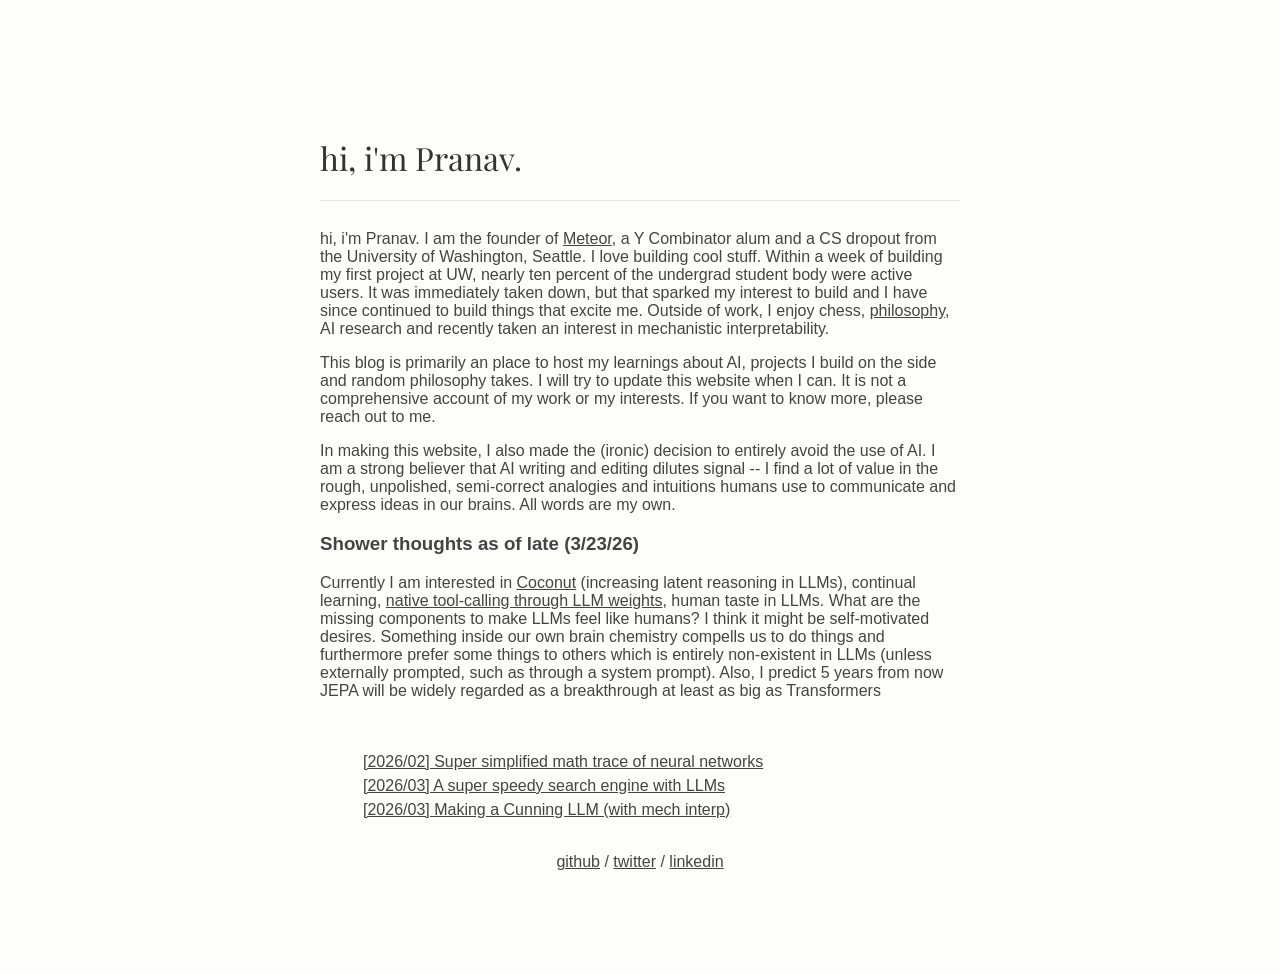
==== index.html @ ae72041b "updated" ====
<html>
    <head>
        <link rel="preconnect" href="https://fonts.googleapis.com">
        <link rel="preconnect" href="https://fonts.gstatic.com" crossorigin>
        <link href="https://fonts.googleapis.com/css2?family=Playfair+Display:ital,wght@0,400..900;1,400..900&display=swap" rel="stylesheet">
        <!-- <link href="https://fonts.googleapis.com/css2?family=IBM+Plex+Serif:ital,wght@0,100;0,200;0,300;0,400;0,500;0,600;0,700;1,100;1,200;1,300;1,400;1,500;1,600;1,700&display=swap" rel="stylesheet"> -->
        <!-- <link href="https://fonts.googleapis.com/css2?family=Cormorant+Garamond:ital,wght@0,300..700;1,300..700&display=swap" rel="stylesheet"> -->
        <!-- <link href="https://fonts.googleapis.com/css2?family=Inter:ital,opsz,wght@0,14..32,100..900;1,14..32,100..900&display=swap" rel="stylesheet"> -->
        <link href="https://fonts.googleapis.com/css2?family=Google+Sans:ital,opsz,wght@0,17..18,400..700;1,17..18,400..700&family=Inter:ital,opsz,wght@0,14..32,100..900;1,14..32,100..900&display=swap" rel="stylesheet">
        <title>Pranav's slop-free website</title>
        <link rel="stylesheet" href="style.css">
    </head>
    <body>
        <h1>hi, i'm Pranav.</h1>
        <hr>
        <p>hi, i'm Pranav. I am the founder of <a href="https://browse.dev">Meteor</a>, a Y Combinator alum and a CS dropout from the University of Washington, Seattle. I love building cool stuff. Within a week of building my first project at UW, nearly ten percent of the undergrad student body were active users. It was immediately taken down, but that sparked my interest to build and I have since continued to build things that excite me. Outside of work, I enjoy chess, <a href="philosophy.html"> philosophy</a>, AI research and recently taken an interest in mechanistic interpretability.</p>
        <!-- <p>
            I decided to start documenting my writing with two main stated purposes. First and foremost, as a means to document my learnings.   as a means to reflect over the changes in my opinions, predictions and learnings** through time. 
        </p> -->
        <p>
            This blog is primarily an place to host my learnings about AI, projects I build on the side and random philosophy takes. I will try to update this website when I can. It is not a comprehensive account of my work or my interests. If you want to know more, please reach out to me.
        </p>
        <p>
            In making this website, I also made the (ironic) decision to entirely avoid the use of AI. I am a strong believer that AI writing and editing dilutes signal -- I find a lot of value in the rough, unpolished, semi-correct analogies and intuitions humans use to communicate and express ideas in our brains. All words are my own.
        </p>
        <h3>Shower thoughts as of late (3/23/26)</h3>
        <p>
            Currently I am interested in <a href="https://arxiv.org/abs/2412.06769">Coconut</a> (increasing latent reasoning in LLMs), continual learning, <a href="https://www.percepta.ai/blog/can-llms-be-computers">native tool-calling through LLM weights</a>, human taste in LLMs. What are the missing components to make LLMs feel like humans? I think it might be self-motivated desires. Something inside our own brain chemistry compells us to do things and furthermore prefer some things to others which is entirely non-existent in LLMs (unless externally prompted, such as through a system prompt). Also, I predict 5 years from now JEPA will be widely regarded as a breakthrough at least as big as Transformers
        </p>
        <br>
        <ul>
            <li>
                <a href="blogs/transformermath.html">[2026/02] Super simplified math trace of neural networks</a>
            </li>
            <li>
                <a href="blogs/speedysearch.html">[2026/03] A super speedy search engine with LLMs</a>
            </li>
            <li>
                <a href="blogs/cunningllm.html">[2026/03] Making a Cunning LLM (with mech interp)</a>
            </li>
        </ul>
    </body>
    <footer>
        <p>
            <a href="https://github.com/AnonymousBazinga">github</a> / <a href="https://www.x.com/pranavcmadhukar">twitter</a> / <a href="https://www.linkedin.com/in/pranav-madhukar-pcm/">linkedin</a> 
        </p>
    </footer>
</html>
---- style.css ----
body {
    background-color: #fdfdfa; 
    color: #444444;
    font-family: "Google Sans", sans-serif;
    padding: 10%;
    margin-left: 15%;
    margin-right: 15%;
}

h1, h2 {
    /* font-family: Lyon-Text, Georgia, ui-serif, serif; -- doesnt exist */
    /* font-family: "Graphik LC Web", Arial, sans-serif; -- doesnt exist*/
    font-family: Playfair Display, serif;
    font-weight: 400;
    color: #333;
}

a {
    color: #444444;
    /* text-decoration: none; */
}

a::visited {
    color: #d2d0d0;
}

li {
    padding: 0.5%;
    list-style: none;
}

footer {
    position: fixed;
    bottom: 0;
    left: 0;
    right: 0;
    text-align: center;
    padding: 1%;
}

hr {
    padding: 1%;
    border-top: 1px solid #e3e3e3;
    border-bottom: none;
    border-left: none;
    border-right: none;
}
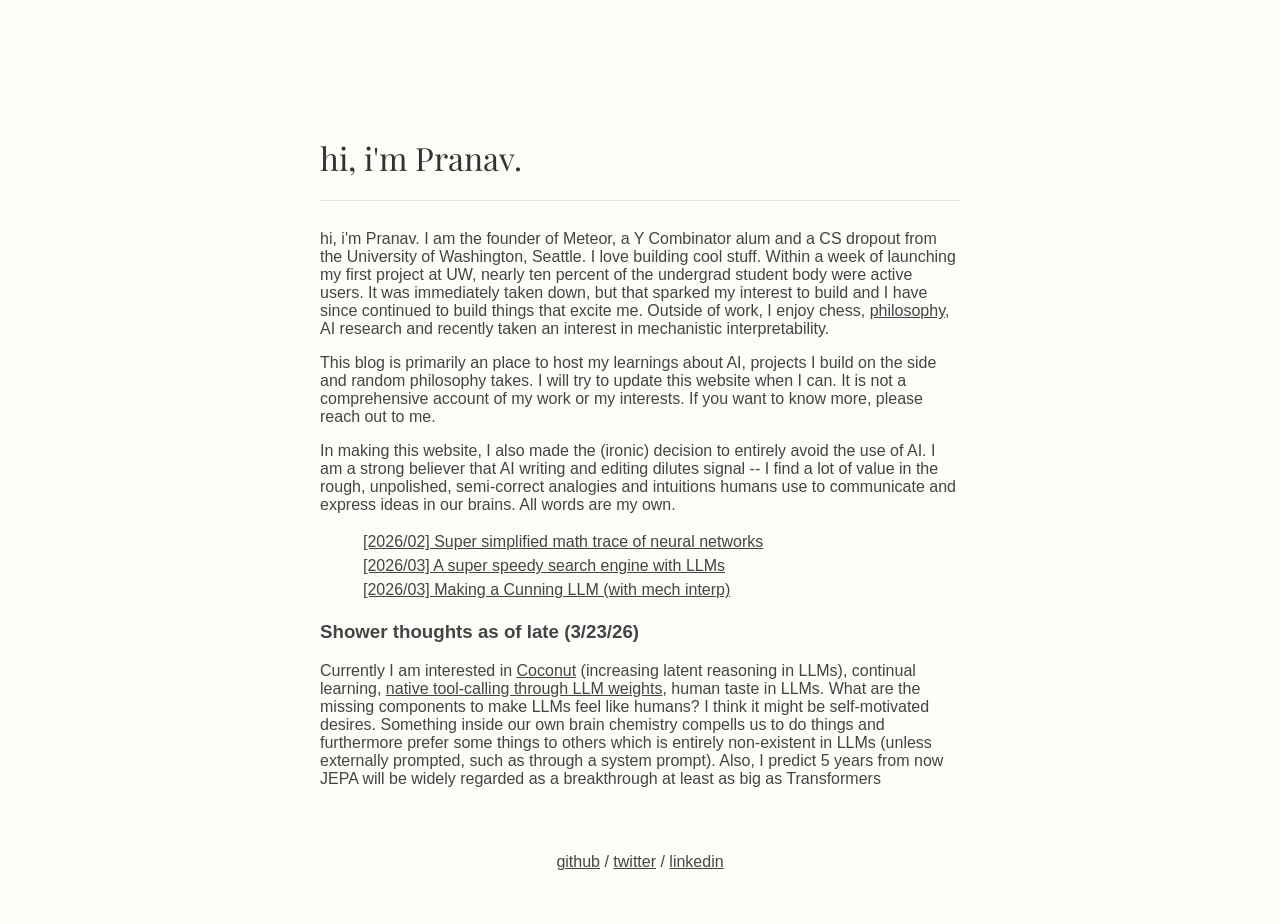
==== commit 3f218fca: "cleaned up a little bit" ====
--- a/index.html
+++ b/index.html
@@ -13,7 +13,7 @@
     <body>
         <h1>hi, i'm Pranav.</h1>
         <hr>
-        <p>hi, i'm Pranav. I am the founder of <a href="https://browse.dev">Meteor</a>, a Y Combinator alum and a CS dropout from the University of Washington, Seattle. I love building cool stuff. Within a week of building my first project at UW, nearly ten percent of the undergrad student body were active users. It was immediately taken down, but that sparked my interest to build and I have since continued to build things that excite me. Outside of work, I enjoy chess, <a href="philosophy.html"> philosophy</a>, AI research and recently taken an interest in mechanistic interpretability.</p>
+        <p>hi, i'm Pranav. I am the founder of Meteor, a Y Combinator alum and a CS dropout from the University of Washington, Seattle. I love building cool stuff. Within a week of launching my first project at UW, nearly ten percent of the undergrad student body were active users. It was immediately taken down, but that sparked my interest to build and I have since continued to build things that excite me. Outside of work, I enjoy chess, <a href="philosophy.html"> philosophy</a>, AI research and recently taken an interest in mechanistic interpretability.</p>
         <!-- <p>
             I decided to start documenting my writing with two main stated purposes. First and foremost, as a means to document my learnings.   as a means to reflect over the changes in my opinions, predictions and learnings** through time. 
         </p> -->
@@ -23,11 +23,6 @@
         <p>
             In making this website, I also made the (ironic) decision to entirely avoid the use of AI. I am a strong believer that AI writing and editing dilutes signal -- I find a lot of value in the rough, unpolished, semi-correct analogies and intuitions humans use to communicate and express ideas in our brains. All words are my own.
         </p>
-        <h3>Shower thoughts as of late (3/23/26)</h3>
-        <p>
-            Currently I am interested in <a href="https://arxiv.org/abs/2412.06769">Coconut</a> (increasing latent reasoning in LLMs), continual learning, <a href="https://www.percepta.ai/blog/can-llms-be-computers">native tool-calling through LLM weights</a>, human taste in LLMs. What are the missing components to make LLMs feel like humans? I think it might be self-motivated desires. Something inside our own brain chemistry compells us to do things and furthermore prefer some things to others which is entirely non-existent in LLMs (unless externally prompted, such as through a system prompt). Also, I predict 5 years from now JEPA will be widely regarded as a breakthrough at least as big as Transformers
-        </p>
-        <br>
         <ul>
             <li>
                 <a href="blogs/transformermath.html">[2026/02] Super simplified math trace of neural networks</a>
@@ -39,6 +34,10 @@
                 <a href="blogs/cunningllm.html">[2026/03] Making a Cunning LLM (with mech interp)</a>
             </li>
         </ul>
+        <h3>Shower thoughts as of late (3/23/26)</h3>
+        <p>
+            Currently I am interested in <a href="https://arxiv.org/abs/2412.06769">Coconut</a> (increasing latent reasoning in LLMs), continual learning, <a href="https://www.percepta.ai/blog/can-llms-be-computers">native tool-calling through LLM weights</a>, human taste in LLMs. What are the missing components to make LLMs feel like humans? I think it might be self-motivated desires. Something inside our own brain chemistry compells us to do things and furthermore prefer some things to others which is entirely non-existent in LLMs (unless externally prompted, such as through a system prompt). Also, I predict 5 years from now JEPA will be widely regarded as a breakthrough at least as big as Transformers
+        </p>
     </body>
     <footer>
         <p>
--- a/style.css
+++ b/style.css
@@ -30,6 +30,7 @@
 }
 
 footer {
+    background-color: #fdfdfa;
     position: fixed;
     bottom: 0;
     left: 0;
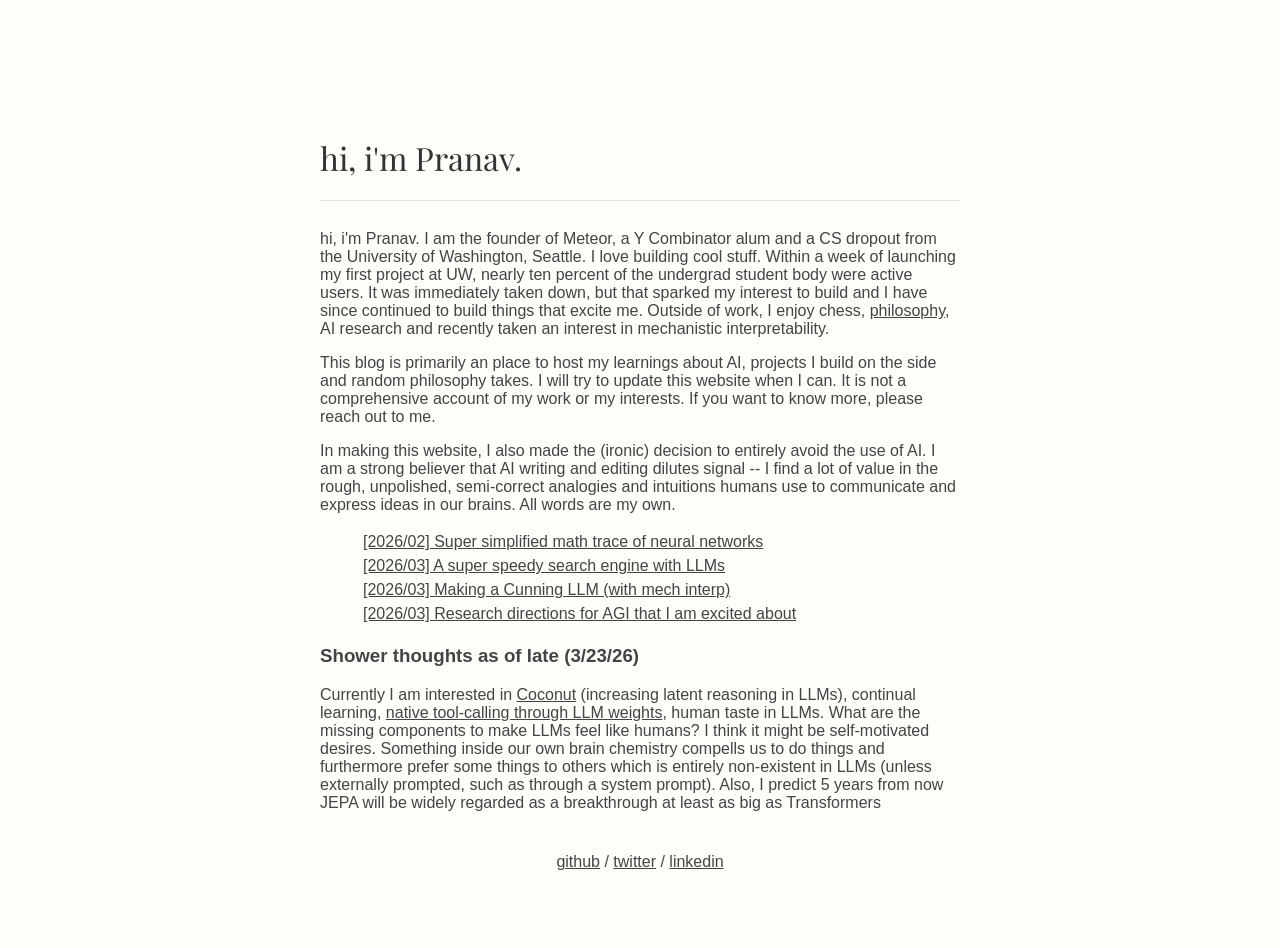
==== commit e91eb2c9: "new blog" ====
--- a/index.html
+++ b/index.html
@@ -33,6 +33,9 @@
             <li>
                 <a href="blogs/cunningllm.html">[2026/03] Making a Cunning LLM (with mech interp)</a>
             </li>
+            <li>
+                <a href="blogs/agidirection.html">[2026/03] Research directions for AGI that I am excited about</a>
+            </li>
         </ul>
         <h3>Shower thoughts as of late (3/23/26)</h3>
         <p>
--- a/style.css
+++ b/style.css
@@ -5,6 +5,7 @@
     padding: 10%;
     margin-left: 15%;
     margin-right: 15%;
+    position: relative;
 }
 
 h1, h2 {
@@ -45,4 +46,64 @@
     border-bottom: none;
     border-left: none;
     border-right: none;
+}
+
+.footnote {
+    position: absolute;
+    right: -11vw;
+    width: 18vw;
+    padding: 14px 18px;
+    font-size: 0.82em;
+    line-height: 1.55;
+    color: #888;
+    background: #f8f8f6;
+    transition: background 0.25s ease, color 0.25s ease;
+}
+
+.footnote:hover,
+.footnote.highlight {
+    background: #f0efec;
+    color: #666;
+}
+
+.footnote a {
+    color: #7a8a9a;
+}
+
+.footnote a:hover {
+    color: #444;
+}
+
+/* This is the style for the [1], [2], [3] etc. */
+.footnote-citation {
+    font-size: 0.75em;
+    vertical-align: super;
+    line-height: 0;
+    text-decoration: none;
+    color: #7a8a9a;
+}
+
+.footnote-citation:hover {
+    color: #444;
+}
+
+/* This is the style for the ...more or ...less buttons on the footnotes */
+.footnote-toggle {
+    all: unset;
+    cursor: pointer;
+    color: #aaa;
+}
+
+.footnote-toggle:hover {
+    color: #444;
+}
+
+@media (max-width: 1200px) {
+    .footnote {
+        position: static;
+        width: auto;
+        margin: 1em 0;
+        padding: 12px 16px;
+        font-size: 0.85em;
+    }
 }
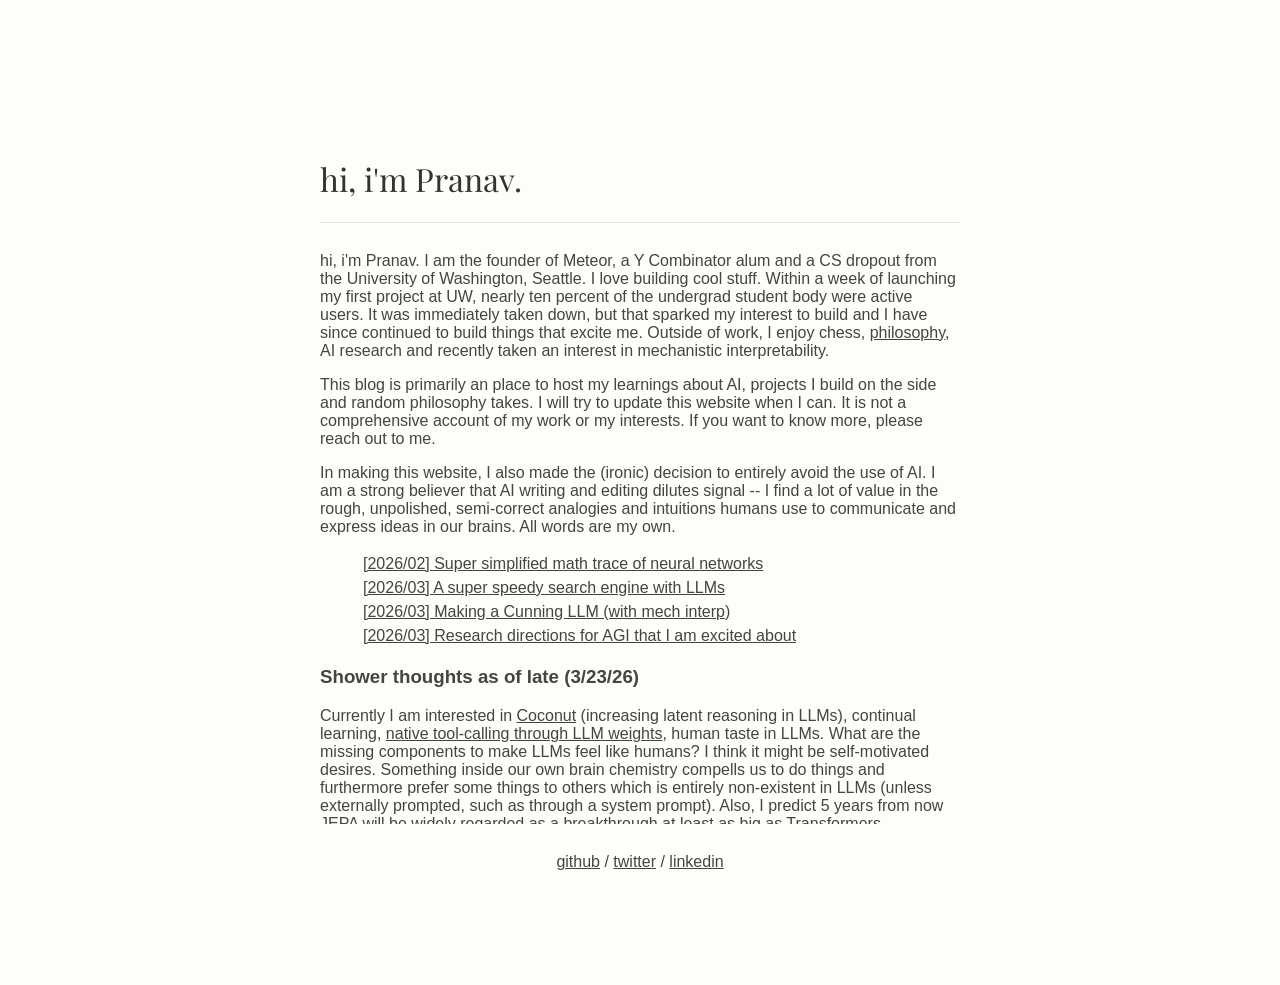
==== commit d3a23ec5: "adding doctype and script tags to all html pages" ====
--- a/index.html
+++ b/index.html
@@ -1,3 +1,4 @@
+<!DOCTYPE html>
 <html>
     <head>
         <link rel="preconnect" href="https://fonts.googleapis.com">
@@ -41,10 +42,11 @@
         <p>
             Currently I am interested in <a href="https://arxiv.org/abs/2412.06769">Coconut</a> (increasing latent reasoning in LLMs), continual learning, <a href="https://www.percepta.ai/blog/can-llms-be-computers">native tool-calling through LLM weights</a>, human taste in LLMs. What are the missing components to make LLMs feel like humans? I think it might be self-motivated desires. Something inside our own brain chemistry compells us to do things and furthermore prefer some things to others which is entirely non-existent in LLMs (unless externally prompted, such as through a system prompt). Also, I predict 5 years from now JEPA will be widely regarded as a breakthrough at least as big as Transformers
         </p>
+        <footer>
+            <p>
+                <a href="https://github.com/AnonymousBazinga">github</a> / <a href="https://www.x.com/pranavcmadhukar">twitter</a> / <a href="https://www.linkedin.com/in/pranav-madhukar-pcm/">linkedin</a> 
+            </p>
+        </footer>
+        <script src="script.js"></script>
     </body>
-    <footer>
-        <p>
-            <a href="https://github.com/AnonymousBazinga">github</a> / <a href="https://www.x.com/pranavcmadhukar">twitter</a> / <a href="https://www.linkedin.com/in/pranav-madhukar-pcm/">linkedin</a> 
-        </p>
-    </footer>
 </html>
--- a/style.css
+++ b/style.css
@@ -98,6 +98,29 @@
     color: #444;
 }
 
+.definition {
+    text-decoration: underline dotted #aaa;
+    cursor: help;
+    position: relative;
+}
+
+.definition:hover::after,
+.definition:focus::after {
+    content: attr(data-definition);
+    position: absolute;
+    left: 50%;
+    bottom: calc(100% + 6px);
+    transform: translateX(-50%);
+    background: #333;
+    color: #f5f5f5;
+    font-weight: normal;
+    padding: 6px 12px;
+    font-size: 0.8em;
+    width: max-content;
+    max-width: 280px;
+    z-index: 10;
+}
+
 @media (max-width: 1200px) {
     .footnote {
         position: static;
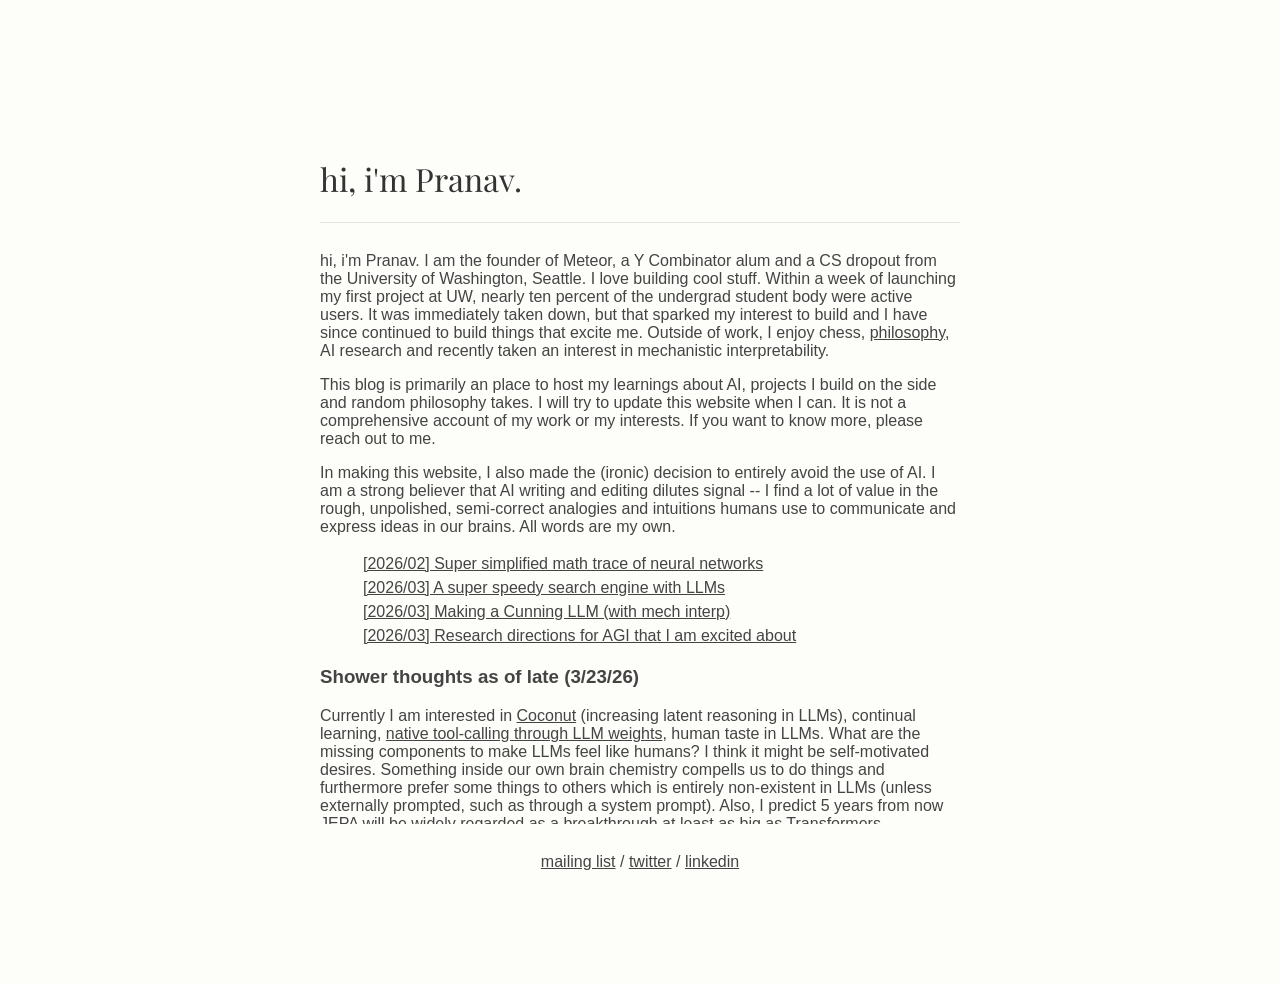
==== commit 5e1079b1: "added a mailing list" ====
--- a/index.html
+++ b/index.html
@@ -44,7 +44,7 @@
         </p>
         <footer>
             <p>
-                <a href="https://github.com/AnonymousBazinga">github</a> / <a href="https://www.x.com/pranavcmadhukar">twitter</a> / <a href="https://www.linkedin.com/in/pranav-madhukar-pcm/">linkedin</a> 
+                <a href="https://forms.gle/e1Wugm6CTfLuh8j4A">mailing list</a> / <a href="https://www.x.com/pranavcmadhukar">twitter</a> / <a href="https://www.linkedin.com/in/pranav-madhukar-pcm/">linkedin</a> 
             </p>
         </footer>
         <script src="script.js"></script>
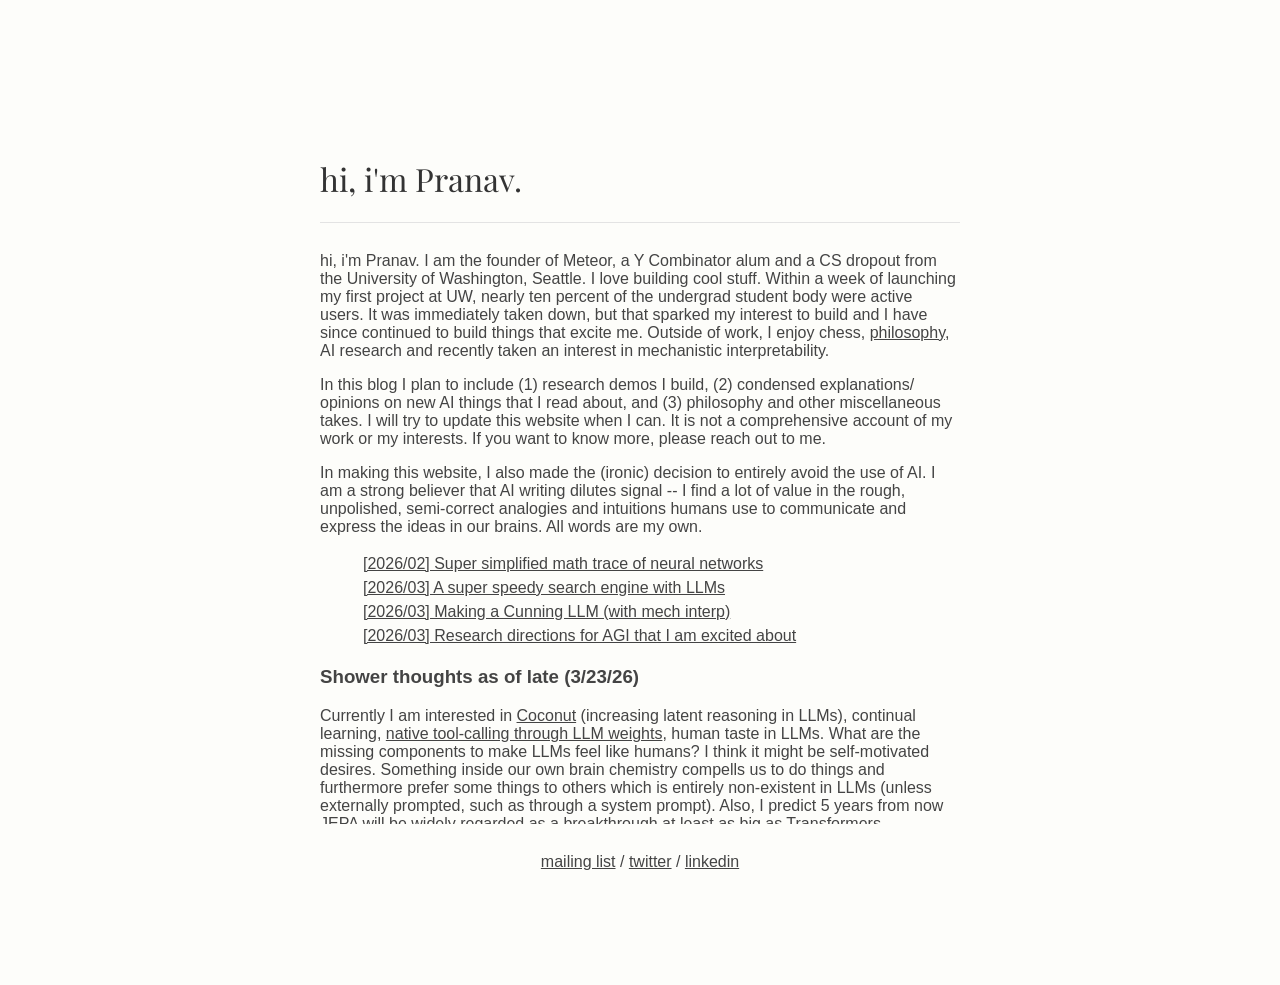
==== commit 7c65e7e4: "small editing things" ====
--- a/index.html
+++ b/index.html
@@ -19,10 +19,10 @@
             I decided to start documenting my writing with two main stated purposes. First and foremost, as a means to document my learnings.   as a means to reflect over the changes in my opinions, predictions and learnings** through time. 
         </p> -->
         <p>
-            This blog is primarily an place to host my learnings about AI, projects I build on the side and random philosophy takes. I will try to update this website when I can. It is not a comprehensive account of my work or my interests. If you want to know more, please reach out to me.
+            In this blog I plan to include (1) research demos I build, (2) condensed explanations/ opinions on new AI things that I read about, and (3) philosophy and other miscellaneous takes. I will try to update this website when I can. It is not a comprehensive account of my work or my interests. If you want to know more, please reach out to me.
         </p>
         <p>
-            In making this website, I also made the (ironic) decision to entirely avoid the use of AI. I am a strong believer that AI writing and editing dilutes signal -- I find a lot of value in the rough, unpolished, semi-correct analogies and intuitions humans use to communicate and express ideas in our brains. All words are my own.
+            In making this website, I also made the (ironic) decision to entirely avoid the use of AI. I am a strong believer that AI writing dilutes signal -- I find a lot of value in the rough, unpolished, semi-correct analogies and intuitions humans use to communicate and express the ideas in our brains. All words are my own.
         </p>
         <ul>
             <li>
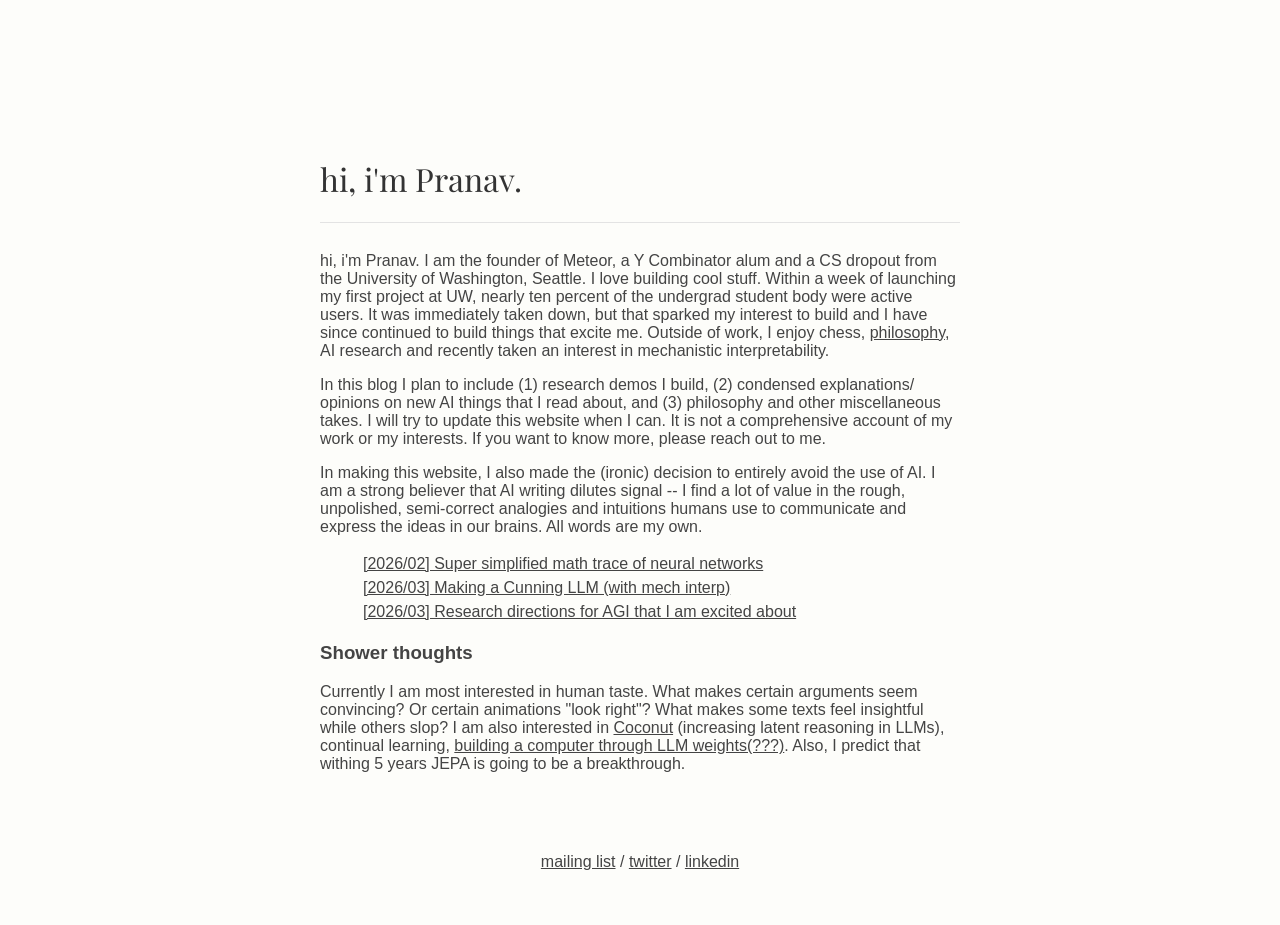
==== commit 91a5b0cb: "cleaned up the front page a little (commented out the unfinished article)" ====
--- a/index.html
+++ b/index.html
@@ -1,6 +1,15 @@
 <!DOCTYPE html>
 <html>
     <head>
+        <!-- Google tag (gtag.js) -->
+        <script async src="https://www.googletagmanager.com/gtag/js?id=G-EY74FYRNV5"></script>
+        <script>
+        window.dataLayer = window.dataLayer || [];
+        function gtag(){dataLayer.push(arguments);}
+        gtag('js', new Date());
+
+        gtag('config', 'G-EY74FYRNV5');
+        </script>
         <link rel="preconnect" href="https://fonts.googleapis.com">
         <link rel="preconnect" href="https://fonts.gstatic.com" crossorigin>
         <link href="https://fonts.googleapis.com/css2?family=Playfair+Display:ital,wght@0,400..900;1,400..900&display=swap" rel="stylesheet">
@@ -8,7 +17,7 @@
         <!-- <link href="https://fonts.googleapis.com/css2?family=Cormorant+Garamond:ital,wght@0,300..700;1,300..700&display=swap" rel="stylesheet"> -->
         <!-- <link href="https://fonts.googleapis.com/css2?family=Inter:ital,opsz,wght@0,14..32,100..900;1,14..32,100..900&display=swap" rel="stylesheet"> -->
         <link href="https://fonts.googleapis.com/css2?family=Google+Sans:ital,opsz,wght@0,17..18,400..700;1,17..18,400..700&family=Inter:ital,opsz,wght@0,14..32,100..900;1,14..32,100..900&display=swap" rel="stylesheet">
-        <title>Pranav's slop-free website</title>
+        <title>Pranav's website</title>
         <link rel="stylesheet" href="style.css">
     </head>
     <body>
@@ -28,9 +37,9 @@
             <li>
                 <a href="blogs/transformermath.html">[2026/02] Super simplified math trace of neural networks</a>
             </li>
-            <li>
+            <!-- <li>
                 <a href="blogs/speedysearch.html">[2026/03] A super speedy search engine with LLMs</a>
-            </li>
+            </li> -->
             <li>
                 <a href="blogs/cunningllm.html">[2026/03] Making a Cunning LLM (with mech interp)</a>
             </li>
@@ -38,9 +47,9 @@
                 <a href="blogs/agidirection.html">[2026/03] Research directions for AGI that I am excited about</a>
             </li>
         </ul>
-        <h3>Shower thoughts as of late (3/23/26)</h3>
+        <h3>Shower thoughts</h3>
         <p>
-            Currently I am interested in <a href="https://arxiv.org/abs/2412.06769">Coconut</a> (increasing latent reasoning in LLMs), continual learning, <a href="https://www.percepta.ai/blog/can-llms-be-computers">native tool-calling through LLM weights</a>, human taste in LLMs. What are the missing components to make LLMs feel like humans? I think it might be self-motivated desires. Something inside our own brain chemistry compells us to do things and furthermore prefer some things to others which is entirely non-existent in LLMs (unless externally prompted, such as through a system prompt). Also, I predict 5 years from now JEPA will be widely regarded as a breakthrough at least as big as Transformers
+            Currently I am most interested in human taste. What makes certain arguments seem convincing? Or certain animations "look right"? What makes some texts feel insightful while others slop? I am also interested in <a href="https://arxiv.org/abs/2412.06769">Coconut</a> (increasing latent reasoning in LLMs), continual learning, <a href="https://www.percepta.ai/blog/can-llms-be-computers">building a computer through LLM weights(???)</a>. Also, I predict that withing 5 years JEPA is going to be a breakthrough.
         </p>
         <footer>
             <p>
